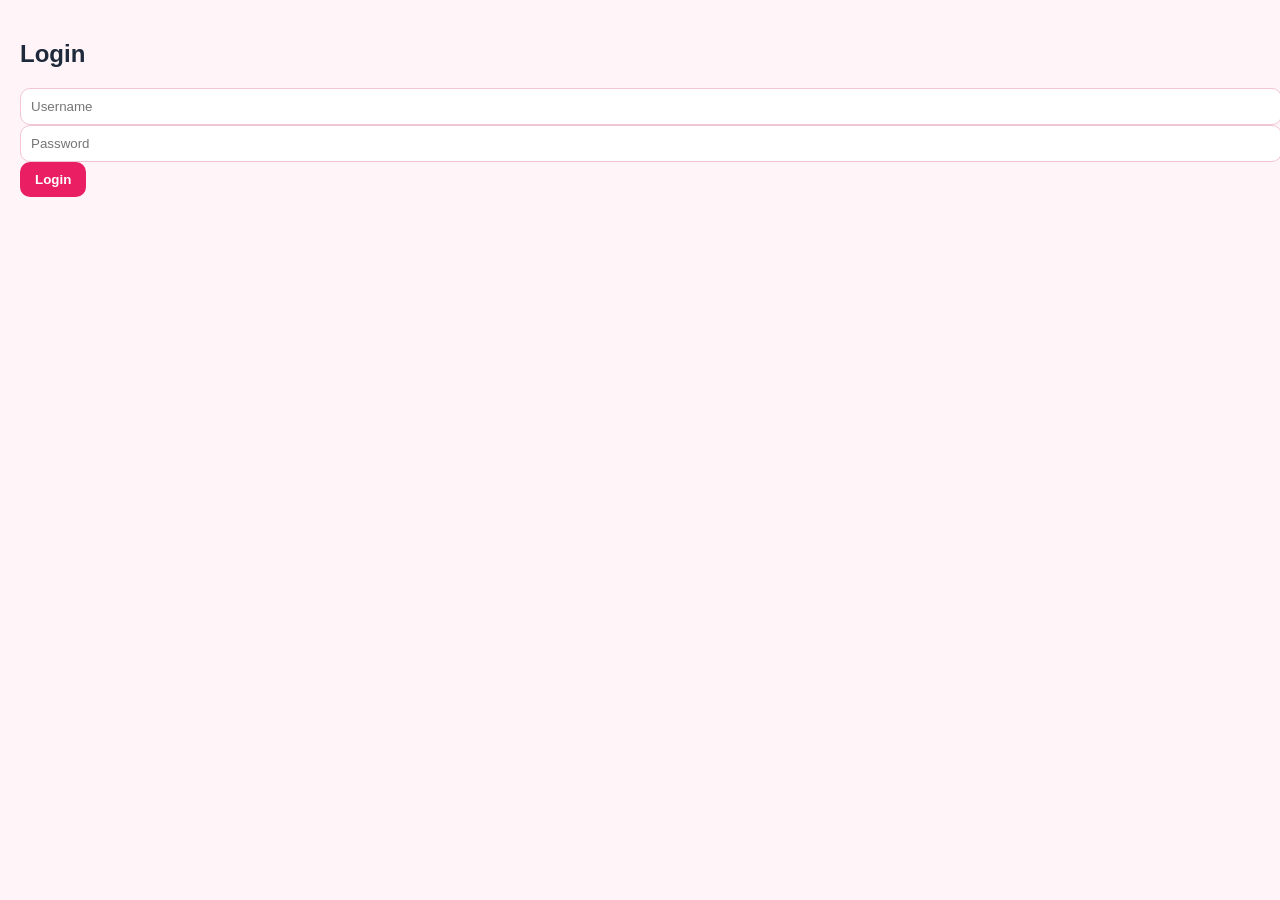
==== index.html @ ac265eb8 "Add files via upload" ====
<!doctype html>
<html lang="vi">
<head>
  <meta charset="utf-8">
  <title>Login</title>
  <link rel="stylesheet" href="style.css">
</head>

<body>
<div class="container">
  <h2>Login</h2>

  <form onsubmit="login(event)">
    <input id="user" placeholder="Username" required>
    <input id="pass" type="password" placeholder="Password" required>
    <button class="btn btn-primary">Login</button>
  </form>
</div>

<script>
const API = "https://smarthome-github-io-7.onrender.com";

function login(e){
  e.preventDefault();

  fetch(API + "/login", {
    method:"POST",
    headers:{"Content-Type":"application/json"},
    body: JSON.stringify({
      username: user.value,
      password: pass.value
    })
  })
  .then(res=>res.json())
  .then(data=>{
    if(data.success){
      localStorage.setItem("user", data.user);
      localStorage.setItem("role", data.role || "user");

      window.location.href = "dashboard.html";
    }else{
      alert("Sai tài khoản!");
    }
  })
}
</script>
</body>
</html>
---- style.css ----
:root {
  --primary: #e91e63;
  --primary-700: #c2185b;
  --primary-soft: #ffe4ec;

  --bg: #fff5f8;        /* nền trắng hồng */
  --card: #ffffff;      /* card trắng */

  --text: #1e293b;      /* chữ tối */
  --muted: #64748b;
  --border: #f1c6d4;

  --radius: 14px;
}

/* RESET */
body {
  font-family: Arial;
  background: var(--bg);
  color: var(--text);
  margin: 0;
}

/* LAYOUT */
.container {
  padding: 20px;
}

.topbar {
  display: flex;
  justify-content: space-between;
  align-items: center;
}

/* CARD */
.card {
  background: var(--card);
  padding: 20px;
  border-radius: var(--radius);
  margin-top: 20px;
  box-shadow: 0 10px 25px rgba(233, 30, 99, 0.1);
}

/* GRID */
.grid {
  display: grid;
  grid-template-columns: 2fr 1fr;
  gap: 20px;
}

/* BUTTON */
.btn {
  padding: 10px 15px;
  border: none;
  cursor: pointer;
  border-radius: 10px;
  font-weight: bold;
  transition: 0.2s;
}

.btn:hover {
  transform: translateY(-2px);
  opacity: 0.9;
}

.btn-primary {
  background: var(--primary);
  color: white;
}

.btn-soft {
  background: #ff85a2;
  color: white;
}

.btn-ghost {
  background: #ffc1d6;
  color: #c2185b;
}

/* NAV */
.nav a {
  display: block;
  margin: 8px 0;
  color: var(--primary);
  text-decoration: none;
  font-weight: 600;
}

/* BADGE */
.badge {
  background: var(--primary-soft);
  color: var(--primary-700);
  padding: 5px 10px;
  border-radius: 6px;
}

/* VALUE TEXT */
.value {
  font-size: 24px;
  font-weight: bold;
  color: var(--primary);
}

/* INPUT */
input, select {
  width: 100%;
  padding: 10px;
  border-radius: 10px;
  border: 1px solid var(--border);
  outline: none;
}

input:focus {
  border-color: var(--primary);
}

/* TABLE */
table {
  width: 100%;
  border-collapse: collapse;
}

th {
  background: var(--primary-soft);
}

th, td {
  padding: 10px;
  border: 1px solid var(--border);
}

/* LOGIN */
.login-card {
  background: white;
  color: black;
  box-shadow: 0 20px 40px rgba(233,30,99,.2);
}
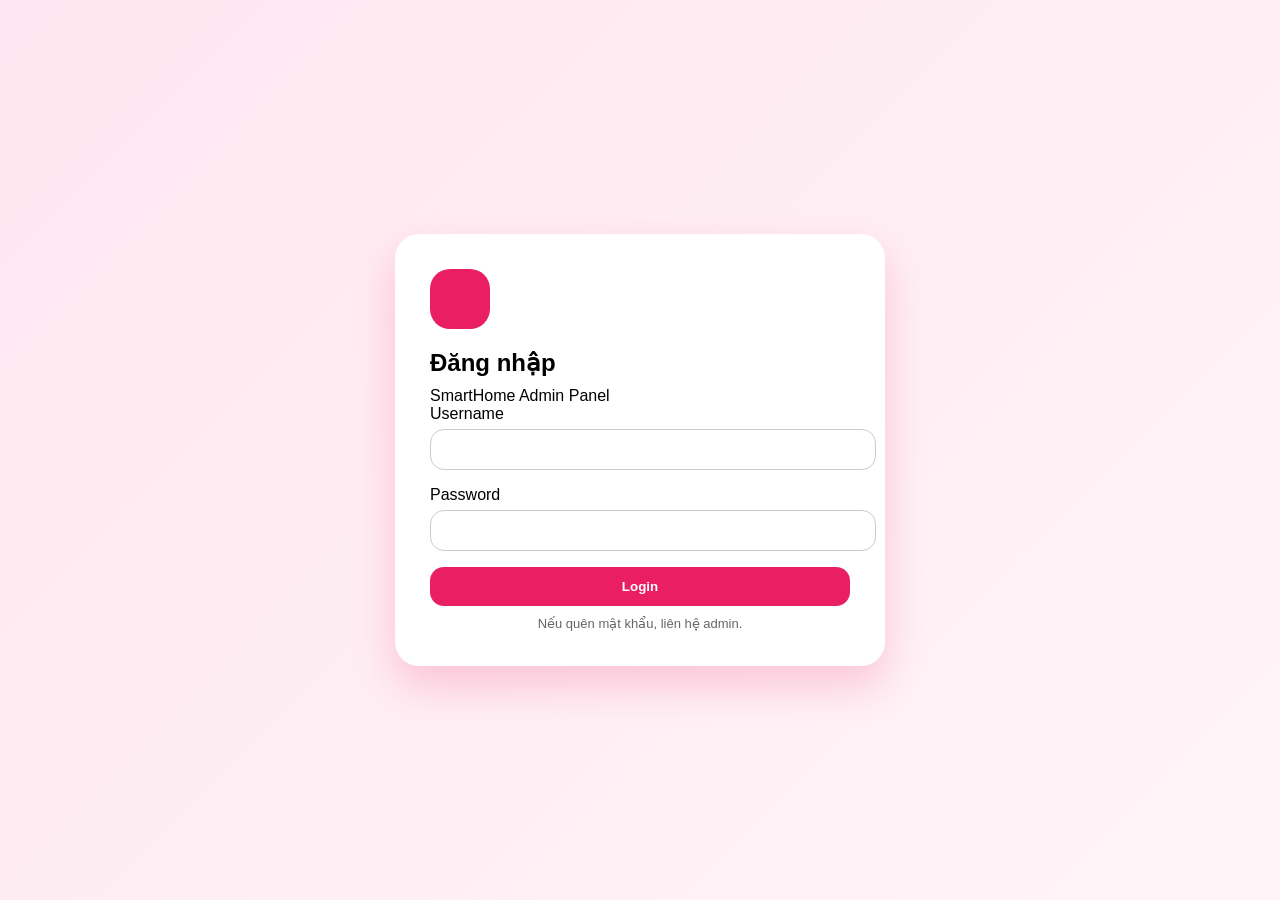
==== commit d0321b34: "Add files via upload" ====
--- a/index.html
+++ b/index.html
@@ -2,47 +2,124 @@
 <html lang="vi">
 <head>
   <meta charset="utf-8">
-  <title>Login</title>
+  <meta name="viewport" content="width=device-width, initial-scale=1">
+  <title>SmartHome • Login</title>
+
   <link rel="stylesheet" href="style.css">
+
+  <style>
+    body{
+      min-height:100vh;
+      display:flex;
+      align-items:center;
+      justify-content:center;
+      background: linear-gradient(135deg,#ffe6f0,#fff5f8);
+    }
+
+    .login-card{
+      width:100%;
+      max-width:420px;
+      background:white;
+      padding:35px;
+      border-radius:24px;
+      box-shadow:0 20px 40px rgba(233,30,99,.2);
+      color:black;
+    }
+
+    .logo{
+      width:60px;
+      height:60px;
+      border-radius:20px;
+      background:#e91e63;
+      margin-bottom:20px;
+    }
+
+    h2{
+      margin:0 0 10px;
+    }
+
+    input{
+      width:100%;
+      padding:12px;
+      border-radius:14px;
+      border:1px solid #ccc;
+      margin-top:6px;
+      margin-bottom:16px;
+    }
+
+    .btn-login{
+      width:100%;
+      padding:12px;
+      border:none;
+      border-radius:14px;
+      background:#e91e63;
+      color:white;
+      font-weight:800;
+      cursor:pointer;
+    }
+
+    .note{
+      margin-top:10px;
+      font-size:13px;
+      color:#666;
+      text-align:center;
+    }
+  </style>
 </head>
 
 <body>
-<div class="container">
-  <h2>Login</h2>
 
-  <form onsubmit="login(event)">
-    <input id="user" placeholder="Username" required>
-    <input id="pass" type="password" placeholder="Password" required>
-    <button class="btn btn-primary">Login</button>
-  </form>
-</div>
+  <div class="login-card">
+    <div class="logo"></div>
+
+    <h2>Đăng nhập</h2>
+    <div>SmartHome Admin Panel</div>
+
+    <form onsubmit="login(event)">
+      <label>Username</label>
+      <input id="user" required>
+
+      <label>Password</label>
+      <input id="pass" type="password" required>
+
+      <button class="btn-login">Login</button>
+    </form>
+
+    <div class="note">
+      Nếu quên mật khẩu, liên hệ admin.
+    </div>
+  </div>
 
 <script>
-const API = "https://smarthome-github-io-7.onrender.com";
+const API = "https://smarthome-github-io-7.onrender.com"; // ✅ link của bạn
 
 function login(e){
   e.preventDefault();
 
   fetch(API + "/login", {
     method:"POST",
-    headers:{"Content-Type":"application/json"},
+    headers: {"Content-Type":"application/json"},
     body: JSON.stringify({
-      username: user.value,
-      password: pass.value
+      username: document.getElementById("user").value,
+      password: document.getElementById("pass").value
     })
   })
-  .then(res=>res.json())
-  .then(data=>{
+  .then(res => res.json())
+  .then(data => {
     if(data.success){
       localStorage.setItem("user", data.user);
       localStorage.setItem("role", data.role || "user");
 
       window.location.href = "dashboard.html";
-    }else{
-      alert("Sai tài khoản!");
+    } else {
+      alert("Sai tài khoản hoặc mật khẩu!");
     }
   })
+  .catch(()=>{
+    alert("Không kết nối được server!");
+  });
 }
 </script>
+
 </body>
 </html>
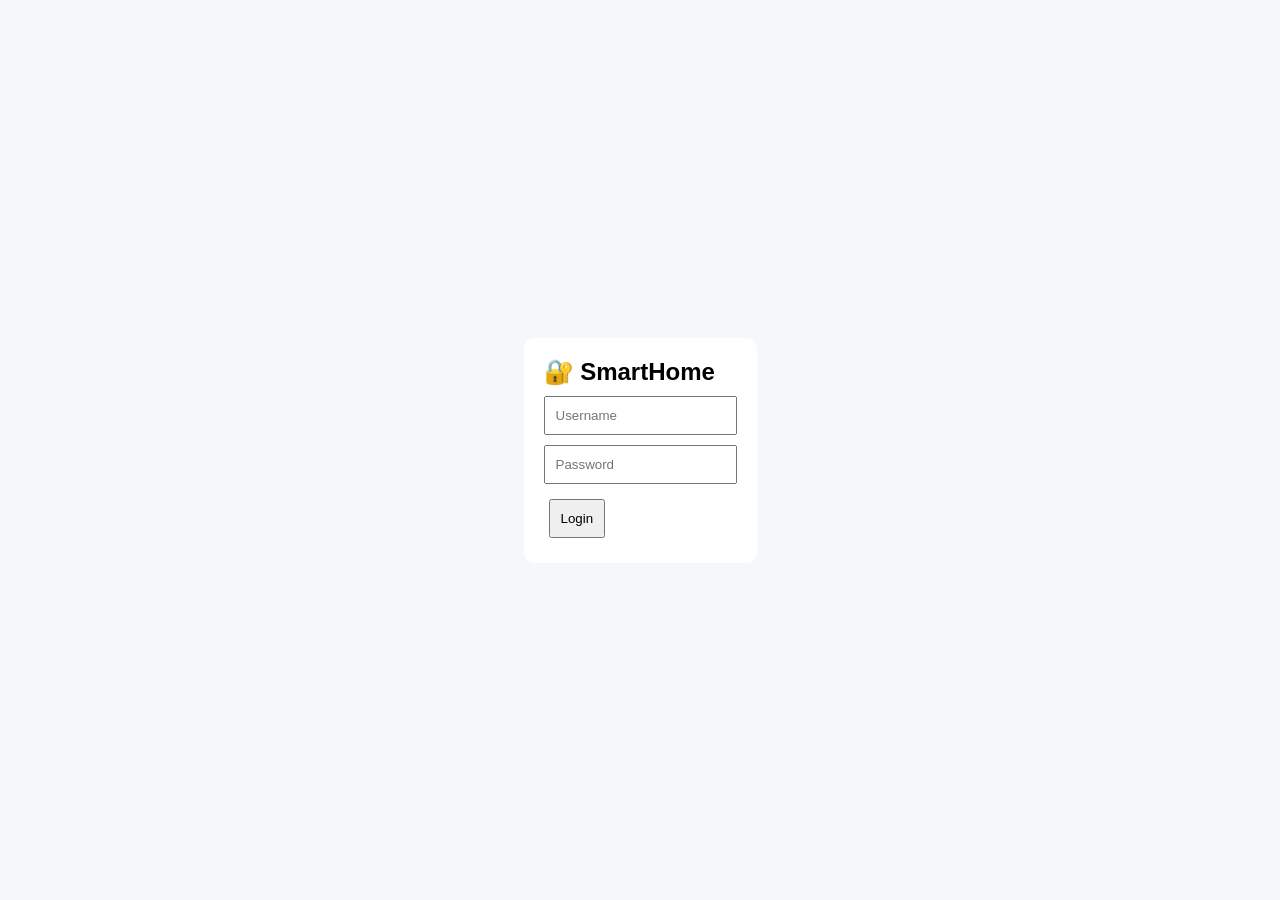
==== commit 18e7c92e: "Add files via upload" ====
--- a/index.html
+++ b/index.html
@@ -1,122 +1,49 @@
 <!doctype html>
 <html lang="vi">
 <head>
-  <meta charset="utf-8">
-  <meta name="viewport" content="width=device-width, initial-scale=1">
-  <title>SmartHome • Login</title>
-
-  <link rel="stylesheet" href="style.css">
-
-  <style>
-    body{
-      min-height:100vh;
-      display:flex;
-      align-items:center;
-      justify-content:center;
-      background: linear-gradient(135deg,#ffe6f0,#fff5f8);
-    }
-
-    .login-card{
-      width:100%;
-      max-width:420px;
-      background:white;
-      padding:35px;
-      border-radius:24px;
-      box-shadow:0 20px 40px rgba(233,30,99,.2);
-      color:black;
-    }
-
-    .logo{
-      width:60px;
-      height:60px;
-      border-radius:20px;
-      background:#e91e63;
-      margin-bottom:20px;
-    }
-
-    h2{
-      margin:0 0 10px;
-    }
-
-    input{
-      width:100%;
-      padding:12px;
-      border-radius:14px;
-      border:1px solid #ccc;
-      margin-top:6px;
-      margin-bottom:16px;
-    }
-
-    .btn-login{
-      width:100%;
-      padding:12px;
-      border:none;
-      border-radius:14px;
-      background:#e91e63;
-      color:white;
-      font-weight:800;
-      cursor:pointer;
-    }
-
-    .note{
-      margin-top:10px;
-      font-size:13px;
-      color:#666;
-      text-align:center;
-    }
-  </style>
+<meta charset="utf-8">
+<meta name="viewport" content="width=device-width, initial-scale=1">
+<title>SmartHome Login</title>
+<link rel="stylesheet" href="style.css">
 </head>
 
-<body>
+<body class="center">
 
-  <div class="login-card">
-    <div class="logo"></div>
+<div class="card">
+  <h2>🔐 SmartHome</h2>
 
-    <h2>Đăng nhập</h2>
-    <div>SmartHome Admin Panel</div>
+  <form onsubmit="login(event)">
+    <input id="user" placeholder="Username" required>
+    <input id="pass" type="password" placeholder="Password" required>
+    <button>Login</button>
+  </form>
 
-    <form onsubmit="login(event)">
-      <label>Username</label>
-      <input id="user" required>
-
-      <label>Password</label>
-      <input id="pass" type="password" required>
-
-      <button class="btn-login">Login</button>
-    </form>
-
-    <div class="note">
-      Nếu quên mật khẩu, liên hệ admin.
-    </div>
-  </div>
+  <p id="msg"></p>
+</div>
 
 <script>
-const API = "https://smarthome-github-io-7.onrender.com"; // ✅ link của bạn
+const API = "https://smarthome-github-io-7.onrender.com";
 
 function login(e){
   e.preventDefault();
 
   fetch(API + "/login", {
     method:"POST",
-    headers: {"Content-Type":"application/json"},
+    headers:{"Content-Type":"application/json"},
     body: JSON.stringify({
-      username: document.getElementById("user").value,
-      password: document.getElementById("pass").value
+      username: user.value,
+      password: pass.value
     })
   })
-  .then(res => res.json())
-  .then(data => {
-    if(data.success){
-      localStorage.setItem("user", data.user);
-      localStorage.setItem("role", data.role || "user");
-
-      window.location.href = "dashboard.html";
+  .then(r=>r.json())
+  .then(d=>{
+    if(d.success){
+      localStorage.setItem("user", d.user);
+      localStorage.setItem("role", d.role);
+      location.href="dashboard.html";
     } else {
-      alert("Sai tài khoản hoặc mật khẩu!");
+      msg.innerText = "Sai tài khoản";
     }
-  })
-  .catch(()=>{
-    alert("Không kết nối được server!");
   });
 }
 </script>
--- a/style.css
+++ b/style.css
@@ -1,138 +1,41 @@
-:root {
-  --primary: #e91e63;
-  --primary-700: #c2185b;
-  --primary-soft: #ffe4ec;
-
-  --bg: #fff5f8;        /* nền trắng hồng */
-  --card: #ffffff;      /* card trắng */
-
-  --text: #1e293b;      /* chữ tối */
-  --muted: #64748b;
-  --border: #f1c6d4;
-
-  --radius: 14px;
+*{
+  margin:0;
+  padding:0;
+  box-sizing:border-box;
 }
 
-/* RESET */
-body {
-  font-family: Arial;
-  background: var(--bg);
-  color: var(--text);
-  margin: 0;
+body{
+  font-family:Arial;
+  background:#f6f7fb;
 }
 
-/* LAYOUT */
-.container {
-  padding: 20px;
+.center{
+  display:flex;
+  justify-content:center;
+  align-items:center;
+  height:100vh;
 }
 
-.topbar {
-  display: flex;
-  justify-content: space-between;
-  align-items: center;
+.container{
+  max-width:500px;
+  margin:auto;
+  padding:20px;
 }
 
-/* CARD */
-.card {
-  background: var(--card);
-  padding: 20px;
-  border-radius: var(--radius);
-  margin-top: 20px;
-  box-shadow: 0 10px 25px rgba(233, 30, 99, 0.1);
+.card{
+  background:white;
+  padding:20px;
+  border-radius:10px;
 }
 
-/* GRID */
-.grid {
-  display: grid;
-  grid-template-columns: 2fr 1fr;
-  gap: 20px;
+input{
+  display:block;
+  margin:10px 0;
+  padding:10px;
+  width:100%;
 }
 
-/* BUTTON */
-.btn {
-  padding: 10px 15px;
-  border: none;
-  cursor: pointer;
-  border-radius: 10px;
-  font-weight: bold;
-  transition: 0.2s;
-}
-
-.btn:hover {
-  transform: translateY(-2px);
-  opacity: 0.9;
-}
-
-.btn-primary {
-  background: var(--primary);
-  color: white;
-}
-
-.btn-soft {
-  background: #ff85a2;
-  color: white;
-}
-
-.btn-ghost {
-  background: #ffc1d6;
-  color: #c2185b;
-}
-
-/* NAV */
-.nav a {
-  display: block;
-  margin: 8px 0;
-  color: var(--primary);
-  text-decoration: none;
-  font-weight: 600;
-}
-
-/* BADGE */
-.badge {
-  background: var(--primary-soft);
-  color: var(--primary-700);
-  padding: 5px 10px;
-  border-radius: 6px;
-}
-
-/* VALUE TEXT */
-.value {
-  font-size: 24px;
-  font-weight: bold;
-  color: var(--primary);
-}
-
-/* INPUT */
-input, select {
-  width: 100%;
-  padding: 10px;
-  border-radius: 10px;
-  border: 1px solid var(--border);
-  outline: none;
-}
-
-input:focus {
-  border-color: var(--primary);
-}
-
-/* TABLE */
-table {
-  width: 100%;
-  border-collapse: collapse;
-}
-
-th {
-  background: var(--primary-soft);
-}
-
-th, td {
-  padding: 10px;
-  border: 1px solid var(--border);
-}
-
-/* LOGIN */
-.login-card {
-  background: white;
-  color: black;
-  box-shadow: 0 20px 40px rgba(233,30,99,.2);
+button{
+  padding:10px;
+  margin:5px;
 }
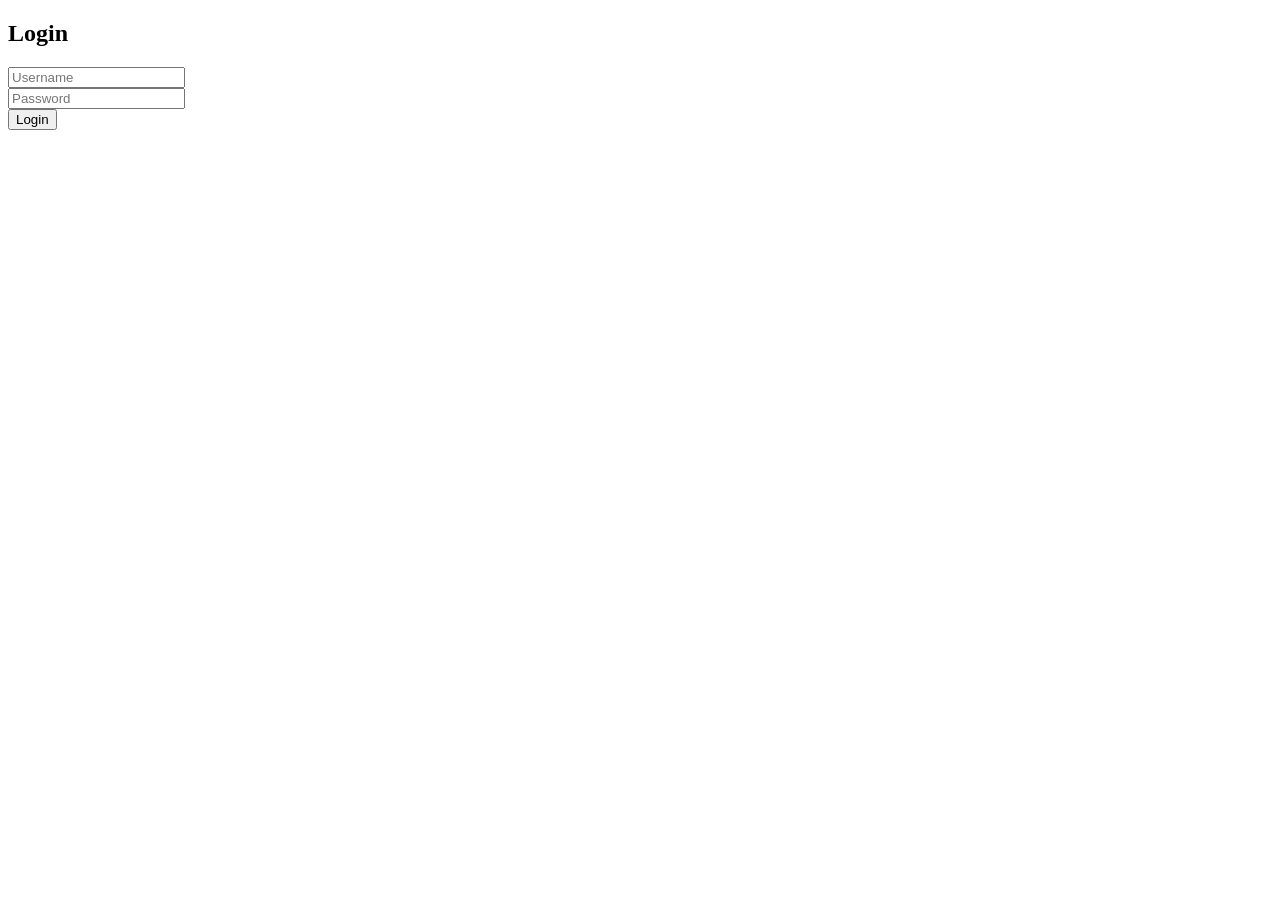
==== commit dd5d1dcb: "Add files via upload" ====
--- a/index.html
+++ b/index.html
@@ -1,50 +1,39 @@
-<!doctype html>
-<html lang="vi">
+<!DOCTYPE html>
+<html>
 <head>
-<meta charset="utf-8">
-<meta name="viewport" content="width=device-width, initial-scale=1">
-<title>SmartHome Login</title>
-<link rel="stylesheet" href="style.css">
+  <title>Login</title>
 </head>
+<body>
 
-<body class="center">
+<h2>Login</h2>
 
-<div class="card">
-  <h2>🔐 SmartHome</h2>
-
-  <form onsubmit="login(event)">
-    <input id="user" placeholder="Username" required>
-    <input id="pass" type="password" placeholder="Password" required>
-    <button>Login</button>
-  </form>
-
-  <p id="msg"></p>
-</div>
+<input id="username" placeholder="Username"><br>
+<input id="password" type="password" placeholder="Password"><br>
+<button onclick="login()">Login</button>
 
 <script>
-const API = "https://smarthome-github-io-7.onrender.com";
+const API = "https://smarthome-github-io-7.onrender.com"
+"
 
-function login(e){
-  e.preventDefault();
-
+function login(){
   fetch(API + "/login", {
-    method:"POST",
-    headers:{"Content-Type":"application/json"},
+    method: "POST",
+    headers: {"Content-Type": "application/json"},
     body: JSON.stringify({
-      username: user.value,
-      password: pass.value
+      username: document.getElementById("username").value,
+      password: document.getElementById("password").value
     })
   })
-  .then(r=>r.json())
-  .then(d=>{
-    if(d.success){
-      localStorage.setItem("user", d.user);
-      localStorage.setItem("role", d.role);
-      location.href="dashboard.html";
+  .then(res => res.json())
+  .then(data => {
+    if(data.success){
+      localStorage.setItem("user", data.user)
+      localStorage.setItem("role", data.role)
+      window.location.href = "dashboard.html"
     } else {
-      msg.innerText = "Sai tài khoản";
+      alert("Sai tài khoản")
     }
-  });
+  })
 }
 </script>
 
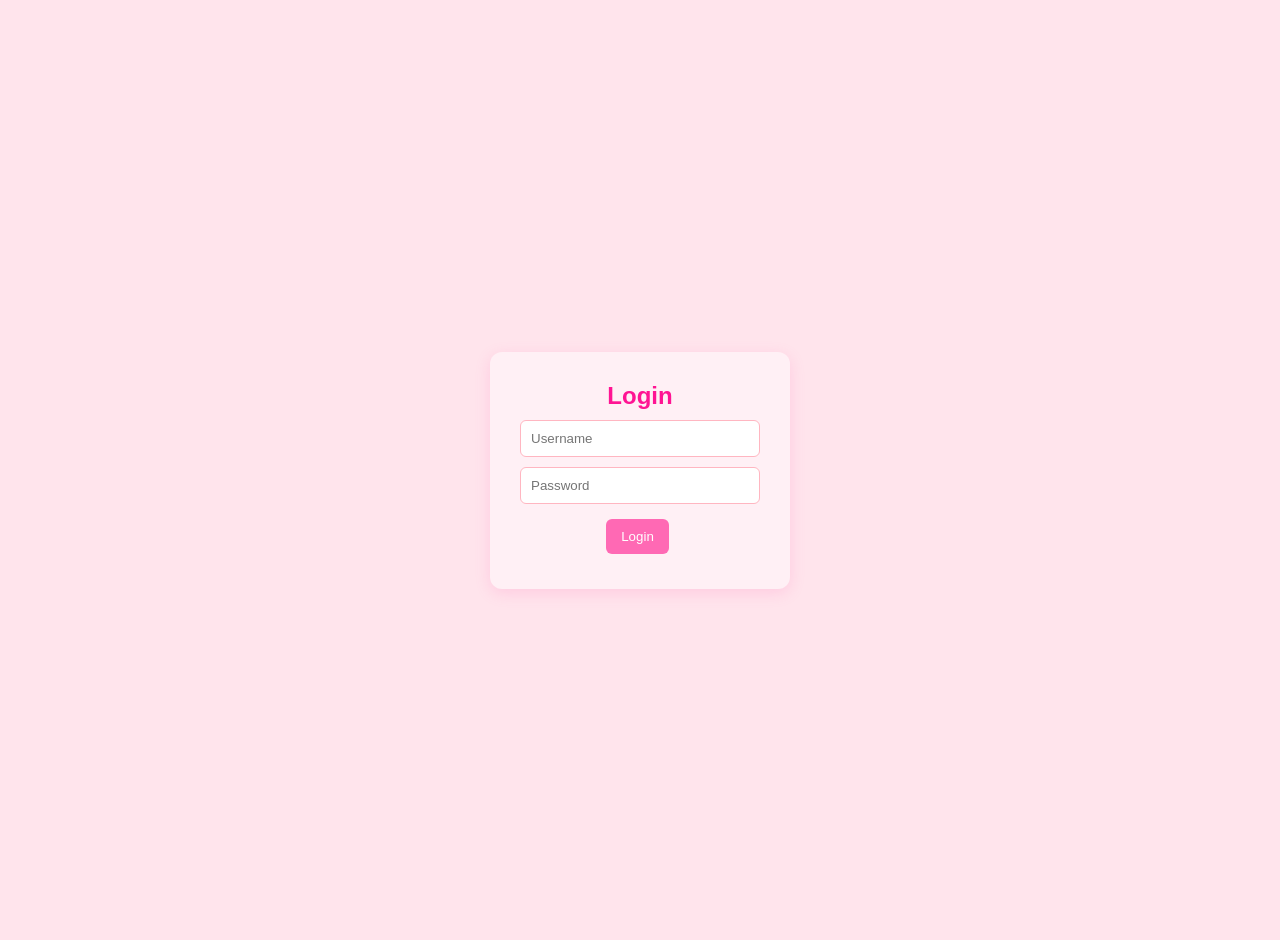
==== commit 51d26582: "pp" ====
--- a/index.html
+++ b/index.html
@@ -1,19 +1,27 @@
 <!DOCTYPE html>
 <html>
 <head>
+  <link rel="stylesheet" href="style.css">
   <title>Login</title>
+
+ 
 </head>
+
 <body>
 
-<h2>Login</h2>
+<div class="center">
+  <div class="card">
+    <h2>Login</h2>
 
-<input id="username" placeholder="Username"><br>
-<input id="password" type="password" placeholder="Password"><br>
-<button onclick="login()">Login</button>
+    <input id="username" placeholder="Username">
+    <input id="password" type="password" placeholder="Password">
+
+    <button onclick="login()">Login</button>
+  </div>
+</div>
 
 <script>
 const API = "https://smarthome-github-io-7.onrender.com"
-"
 
 function login(){
   fetch(API + "/login", {
--- a/style.css
+++ b/style.css
@@ -0,0 +1,137 @@
+*{
+  margin:0;
+  padding:0;
+  box-sizing:border-box;
+}
+
+body{
+  font-family:Arial;
+  background:#ffe4ec;
+  padding:20px;
+}
+
+/* ===== TEXT & LINK ===== */
+h2{
+  color:#ff1493;
+}
+
+a{
+  text-decoration:none;
+  color:#ff69b4;
+  font-weight:bold;
+}
+
+a:hover{
+  color:#ff1493;
+}
+
+/* ===== TABLE ===== */
+table{
+  width:100%;
+  border-collapse:collapse;
+  margin-top:15px;
+  background:#fff0f5;
+  border-radius:10px;
+  overflow:hidden;
+  box-shadow:0 4px 12px rgba(255,105,180,0.2);
+}
+
+th{
+  background:#ff69b4;
+  color:white;
+  padding:10px;
+}
+
+td{
+  padding:10px;
+  text-align:center;
+  border-bottom:1px solid #ffd6e7;
+}
+
+tr:nth-child(even){
+  background:#fff5f8;
+}
+
+tr:hover{
+  background:#ffe0ec;
+}
+
+/* ===== LOGIN ===== */
+.center{
+  display:flex;
+  justify-content:center;
+  align-items:center;
+  height:100vh;
+}
+
+.card{
+  background:#fff0f5;
+  padding:30px;
+  border-radius:12px;
+  box-shadow:0 4px 15px rgba(255,105,180,0.2);
+  width:300px;
+  text-align:center;
+}
+
+/* ===== FORM ===== */
+input{
+  display:block;
+  width:100%;
+  margin:10px 0;
+  padding:10px;
+  border:1px solid #ffb6c1;
+  border-radius:6px;
+}
+
+input:focus{
+  outline:none;
+  border-color:#ff69b4;
+}
+
+button{
+  padding:10px 15px;
+  background:#ff69b4;
+  color:white;
+  border:none;
+  border-radius:6px;
+  cursor:pointer;
+  margin:5px 5px 5px 0;
+}
+
+button:hover{
+  background:#ff1493;
+}
+/* ===== DASHBOARD ===== */
+.wrapper{
+  max-width:900px;
+  margin:auto;
+  background:#fff7fb;
+  padding:25px;
+  border-radius:16px;
+  box-shadow:0 6px 20px rgba(255,105,180,0.15);
+}
+
+.top-links{
+  display:flex;
+  align-items:center;
+  gap:12px;
+  flex-wrap:wrap;
+  margin-bottom:15px;
+}
+
+hr{
+  border:none;
+  border-top:1px solid #f3b6cf;
+  margin:20px 0;
+}
+
+h3{
+  margin-bottom:10px;
+  color:#d63384;
+}
+
+.actions{
+  display:flex;
+  gap:10px;
+  flex-wrap:wrap;
+}
